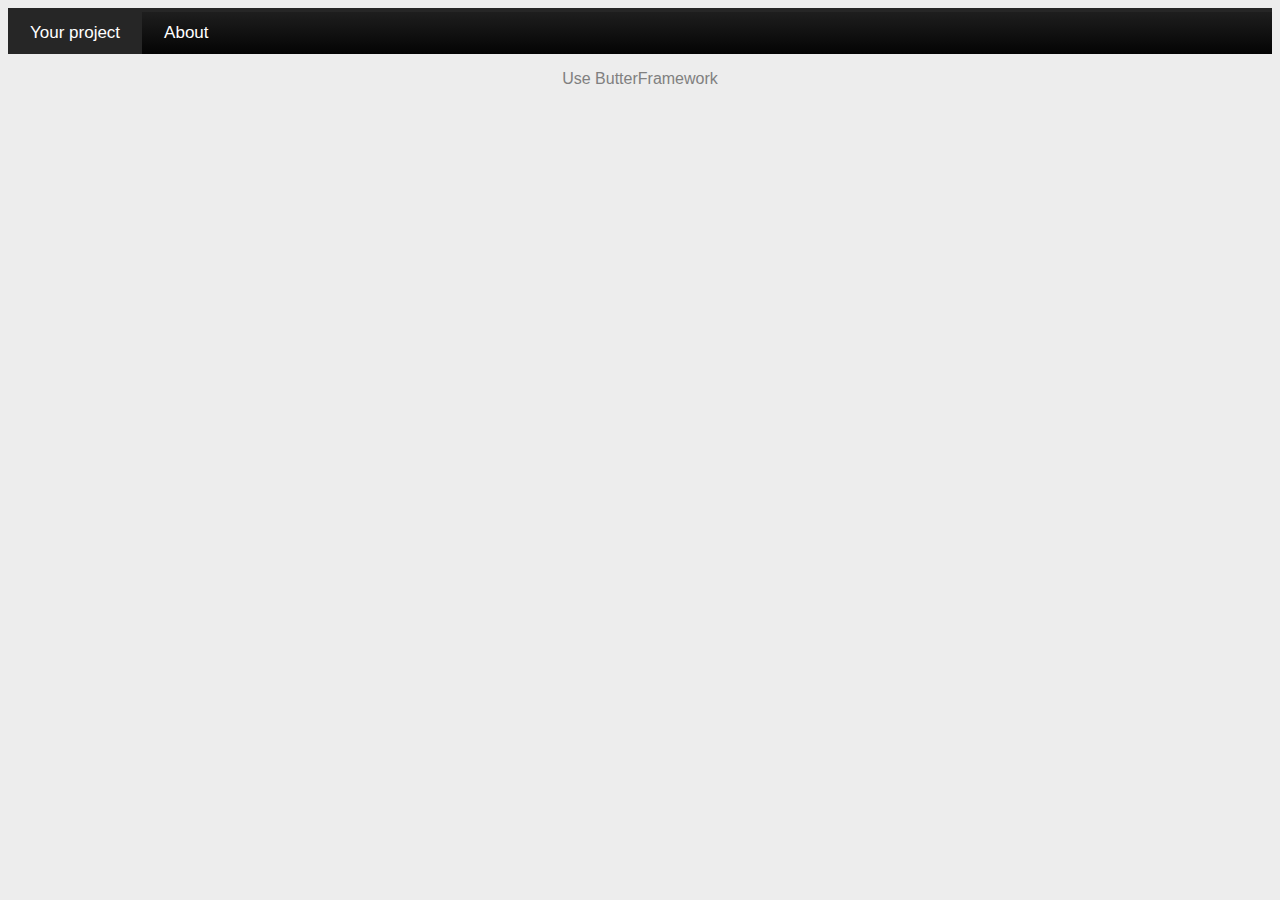
==== index.html @ d0560c75 "Changed name of the file for "index.html"." ====
<!DOCTYPE html>

<html>
<head>
    <meta charset="utf-8">
    <title>Butter's Framework</title>
    <link type="text/css" rel="stylesheet" href="css/bframework.css">
    <link type="text/css" rel="stylesheet" href="css/website.css">
    <!--[if lt IE 9]><script src="js/html5shiv.js"></script><![endif]-->
    <script src="js/jquery-2.1.1.min.js"></script>
    <link rel="icon" type="image/png" href="img/favicon.png"/>
<body>
    <div id="bfbar">
        <ul>
            <li class="active"><a href="#"><span>Your project</span></a></li>
            <li class="last"><a href="#"><span>About</span></a></li>
        </ul>
    </div>
    
    <p id="sdk">Use ButterFramework</p>
           
</body>
</html>
---- css/bframework.css ----
body{background-color:#ebebeb}#bfbar>ul,#bfbar>ul li,#bfbar>ul ul{list-style:none;margin:0;padding:0}#bfbar>ul{position:relative;z-index:597}#bfbar>ul li{float:left;min-height:1px;line-height:1.3em;vertical-align:middle}#bfbar>ul li.hover,#bfbar>ul li:hover{position:relative;z-index:599;cursor:default}#bfbar>ul ul{visibility:hidden;position:absolute;top:100%;left:0;z-index:598;width:100%}#bfbar>ul ul li{float:none}#bfbar>ul ul ul{top:1px;left:99%}#bfbar>ul li:hover>ul{visibility:visible}#bfbar>ul>li.last ul ul{left:auto!important;right:99%}#bfbar>ul>li.last ul{left:auto;right:0}#bfbar>ul>li.last{text-align:right}#bfbar>ul{border-top:4px solid #262626;font-family:Clemente,Arial,sans-serif;font-size:17px;background:#1e1e1e;background:-moz-linear-gradient(top,#1e1e1e 0,#040404 100%);background:-webkit-gradient(linear,left top,left bottom,color-stop(0%,#1e1e1e),color-stop(100%,#040404));background:-webkit-linear-gradient(top,#1e1e1e 0,#040404 100%);background:linear-gradient(top,#1e1e1e 0,#040404 100%);width:auto;zoom:1}#bfbar>ul:before{content:'';display:block}#bfbar>ul:after{content:'';display:table;clear:both}#bfbar>ul li a{display:inline-block;padding:10px 22px}#bfbar>ul>li.active,#bfbar>ul>li.active:hover{background-color:#262626}#bfbar>ul>li>a:link,#bfbar>ul>li>a:active,#bfbar>ul>li>a:visited{color:#fff}#bfbar>ul>li>a:hover{color:#fff}#bfbar>ul ul ul{top:0}#bfbar>ul li li{background-color:#fff;border-bottom:1px solid #ebebeb;font-size:20px}#bfbar>ul li.hover,#bfbar>ul li:hover{background-color:#F5F5F5}#bfbar>ul>li.hover,#bfbar>ul>li:hover{background-color:#262626;-webkit-box-shadow:inset 0 -3px 0 rgba(0,0,0,.15);-moz-box-shadow:inset 0 -3px 0 rgba(0,0,0,.15);box-shadow:inset 0 -3px 0 rgba(0,0,0,.15)}#bfbar>ul a:link,#bfbar>ul a:visited{color:#9a9a9a;text-decoration:none}#bfbar>ul a:hover{color:#9a9a9a}#bfbar>ul a:active{color:#9a9a9a}#bfbar>ul ul{border:1px solid #CCC 9;-webkit-box-shadow:0 0 2px 1px rgba(0,0,0,.15);-moz-box-shadow:0 0 2px 1px rgba(0,0,0,.15);box-shadow:0 0 2px 1px rgba(0,0,0,.15);width:150px}.textgray{color:gray}.textyel{color:#ff0}.textgreen{color:green}.textwhite{color:#fff}.textdblue{color:#00008b}.textdgray{color:#a9a9a9}.textpurp{color:purple}.textbl{color:#000}.textred{color:red}.textdred{color:#8b0000}.textaqua{color:#0ff}.textdaqua{color:#009e7d}.textdgreen{color:#006400}.textlpurple{color:#f0f}.textgold{color:#eaff29}.textdpurple{color:#3a003a}.textpink{color:pink}.textamblue{color:#79f8f8}.textazur1{color:#007fff}.textazur2{color:#1e7fcb}.textlightazur{color:#74d0f1}.textclay{color:#efefef}.backggray{background:gray}.backgyel{background:#ff0}.backggreen{background:green}.backgwhite{background:#fff}.backgdblue{background:#00008b}.backgdgray{background:#a9a9a9}.backgpurp{background:purple}.backgbl{background:#000}.backgred{background:red}.backgdred{background:#8b0000}.backgaqua{background:#0ff}.backgdaqua{background:#009e7d}.backgdgreen{background:#006400}.backglpurple{background:#f0f}.backggold{background:#eaff29}.backgdpurple{background:#3a003a}.backgpink{background:pink}.backgamblue{background:#79f8f8}.backgazur1{background:#007fff}.backgazur2{background:#1e7fcb}.backglightazur{background:#74d0f1}.backgclay{background:#efefef}#sdk{text-align:center;color:gray;float:none}div.padding{padding:4px;border-radius:25px}.liststylenone{list-style-type:none}.floatright{float:right}.floatleft{float:left}.floatnone{float:none}.outlinestylenone{outline-style:none}div.containertab{width:100%;margin:0;border:1px solid gray;line-height:150%}div.headertab{padding:.5em;color:#fff;background-color:gray;clear:left}div.footertab{padding:.5em;color:#fff;background-color:gray;clear:left}h1.headertab{padding:0;margin:0}div.tablefttab{float:left;width:160px;margin:0;padding:1em}div.contenttab{margin-left:190px;border-left:1px solid gray;padding:1em}.textjust{text-align:justify}.textcenter{text-align:center}.textleft{text-align:left}.textright{text-align:right}img.imgcenter{display:block;margin-left:auto;margin-right:auto}@font-face{font-family:Clemente;src:url(font/ClementePDac-ExtraLight.ttf) format('ttf')}h1,h2,h3,h4,h5,h6,p,a{font-family:Clemente,Arial,serif}.text25{font-size:25%}.text50{font-size:50%}.text100{font-size:100%}.text150{font-size:150%}.text200{font-size:200%}.textbold{font-weight:700}.textitalic{font-style:italic}em.noitalic{font-style:normal}a.textdnone{text-decoration:none}.textlinet{text-decoration:line-through}.textover{text-decoration:overline}.textblink{text-decoration:blink}.textupperc{text-transform:uppercase}.textdownc{text-transform:lowercase}.textcapitalz{text-transform:capitalize}.textident10px{text-indent:10px}.textident50px{text-indent:50px}.textident100px{text-indent:100px}p.letterspace5px{letter-spacing:5px}p.letterspace4px{letter-spacing:4px}p.letterspace3px{letter-spacing:3px}p.letterspace2px{letter-spacing:2px}p.letterspace1px{letter-spacing:1px}.wordbreak{word-wrap:break-word}.vhidden{visibility:hidden}.vnone{display:none}.displayinline{display:inline}.displayblock{display:block}#letterspace5px{letter-spacing:5px}#letterspace4px{letter-spacing:4px}#letterspace3px{letter-spacing:3px}#letterspace2px{letter-spacing:2px}#letterspace1px{letter-spacing:1px}#displayinline{display:inline}#vhidden{visibility:hidden}#vnone{display:none}#displayinline{display:inline}#displayblock{display:block}.textshadowb{text-shadow:5px 5px 5px #000}
---- css/website.css ----
/*

-------------------------------------------------
-				 		-
-	Base Template of ButterFramework	-
-				 		-
-------------------------------------------------

*/


body
{	
    background-color: #EDEDED; /* Change background  */
}

#sdk /* 'Use Butterframework' text */
{
    text-align: center;
    color: gray;
    float: none;
}

/* Butterframework Navbar (default) */

#bfbar > ul, #bfbar > ul li, #bfbar > ul ul {
  list-style: none;
  margin: 0;
  padding: 0;
}
#bfbar > ul {
  position: relative;
  z-index: 597;
}
#bfbar > ul li {
  float: left;
  min-height: 1px;
  line-height: 1.3em;
  vertical-align: middle;
}
#bfbar > ul li.hover, #bfbar > ul li:hover {
  position: relative;
  z-index: 599;
  cursor: default;
}
#bfbar > ul ul {
  visibility: hidden;
  position: absolute;
  top: 100%;
  left: 0;
  z-index: 598;
  width: 100%;
}
#bfbar > ul ul li {
  float: none;
}
#bfbar > ul ul ul {
  top: 1px;
  left: 99%;
}
#bfbar > ul li:hover > ul {
  visibility: visible;
}
//Align last drop down 
#bfbar > ul > li.last ul ul {
  left: auto !important;
  right: 99%;
}
#bfbar > ul > li.last ul {
  left: auto;
  right: 0;
}
#bfbar> ul > li.last {
  text-align: right;
}

#bfbar > ul {
  border-top: 4px solid #262626;
  font-family: Clemente, Arial, sans-serif; // TO DO
  font-size: 17px;
  background: #1e1e1e;
  background: -moz-linear-gradient(top, #1e1e1e 0%, #040404 100%);
  background: -webkit-gradient(linear, left top, left bottom, color-stop(0%, #1e1e1e), color-stop(100%, #040404));
  background: -webkit-linear-gradient(top, #1e1e1e 0%, #040404 100%);
  background: linear-gradient(top, #1e1e1e 0%, #040404 100%);
  width: auto;
  zoom: 1;
}
#bfbar > ul:before {
  content: '';
  display: block;
}
#bfbar > ul:after {
  content: '';
  display: table;
  clear: both;
}
#bfbar > ul li a {
  display: inline-block;
  padding: 10px 22px;
}
#bfbar> ul > li.active,
#bfbar > ul > li.active:hover {
  background-color: #262626;
}
#bfbar > ul > li > a:link,
#bfbar> ul > li > a:active,
#bfbar > ul > li > a:visited {
  color: #ffffff;
}
#bfbar > ul > li > a:hover {
  color: #ffffff;
}
#bfbar > ul ul ul {
  top: 0;
}
#bfbar > ul li li {
  background-color: #ffffff;
  border-bottom: 1px solid #ebebeb;
  font-size: 20px;
}
#bfbar > ul li.hover,
#bfbar > ul li:hover {
  background-color: #F5F5F5;
}
#bfbar > ul > li.hover,
#bfbar> ul > li:hover {
  background-color: #262626;
  -webkit-box-shadow: inset 0 -3px 0 rgba(0, 0, 0, 0.15);
  -moz-box-shadow: inset 0 -3px 0 rgba(0, 0, 0, 0.15);
  box-shadow: inset 0 -3px 0 rgba(0, 0, 0, 0.15);
}
#bfbar > ul a:link,
#bfbar > ul a:visited {
  color: #9a9a9a;
  text-decoration: none;
}
#bfbar > ul a:hover {
  color: #9a9a9a;
}
#bfbar > ul a:active {
  color: #9a9a9a;
}
#bfbar > ul ul {
  border: 1px solid #CCC 9;
  -webkit-box-shadow: 0 0px 2px 1px rgba(0, 0, 0, 0.15);
  -moz-box-shadow: 0 0px 2px 1px rgba(0, 0, 0, 0.15);
  box-shadow: 0 0px 2px 1px rgba(0, 0, 0, 0.15);
  width: 150px;
}

/* End of Butterframework navbar */
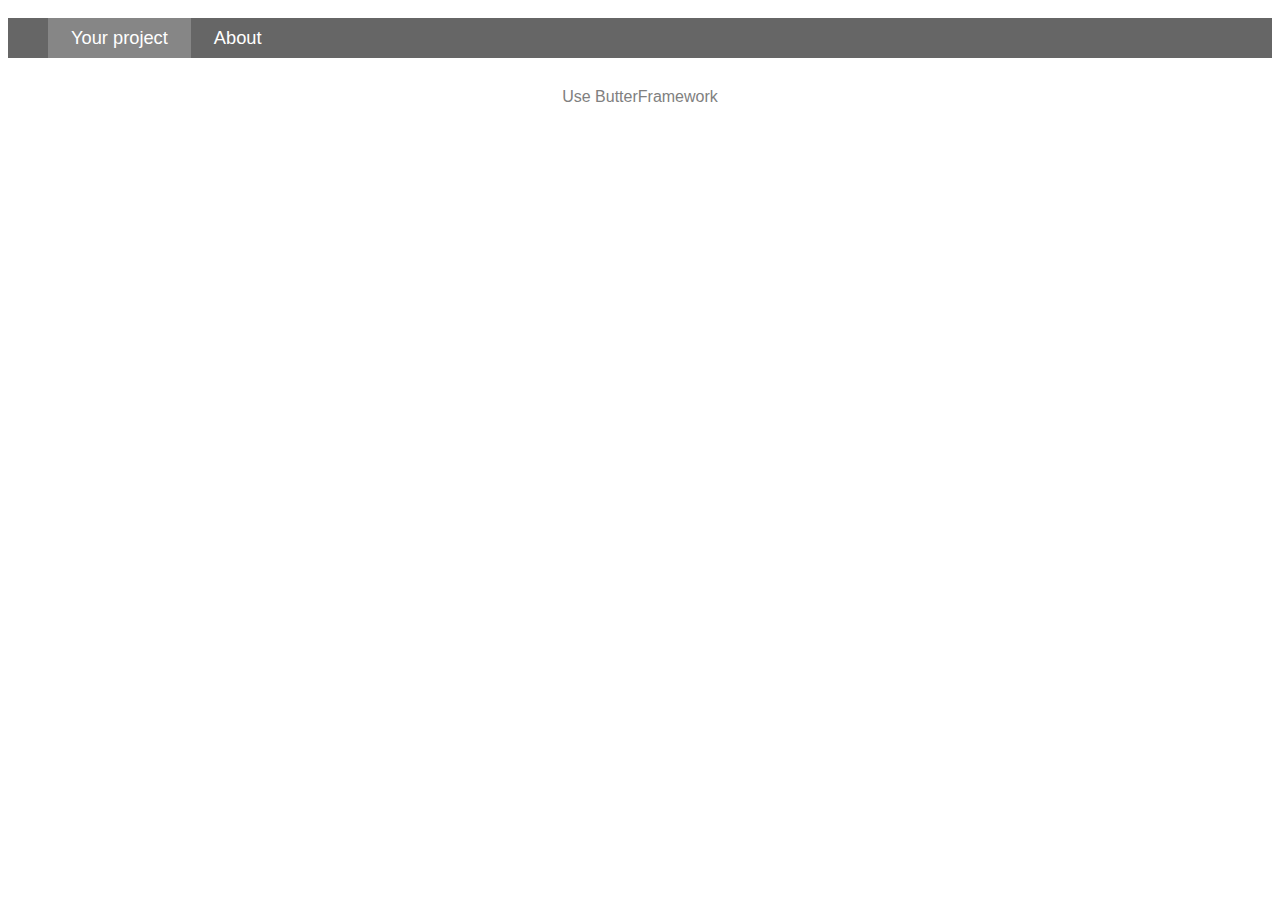
==== commit a5248785: "New responsive navbar" ====
--- a/index.html
+++ b/index.html
@@ -2,22 +2,23 @@
 
 <html>
 <head>
-    <meta charset="utf-8">
-    <title>Butter's Framework</title>
-    <link type="text/css" rel="stylesheet" href="css/bframework.css">
-    <link type="text/css" rel="stylesheet" href="css/website.css">
-    <!--[if lt IE 9]><script src="js/html5shiv.js"></script><![endif]-->
-    <script src="js/jquery-2.1.1.min.js"></script>
+    <meta charset="utf-8" name=viewport content="width=device-width, initial-scale=1">
+    <title>ButterFramework</title>
+    <link rel="stylesheet" type="text/css" media="all" href="bframework/bframework.css">
+    <link type="text/css" rel="stylesheet" href="css/template.css">
+    <script type="text/javascript" src="bframework/bframework.min.js"></script>
     <link rel="icon" type="image/png" href="img/favicon.png"/>
+
 <body>
-    <div id="bfbar">
-        <ul>
-            <li class="active"><a href="#"><span>Your project</span></a></li>
-            <li class="last"><a href="#"><span>About</span></a></li>
-        </ul>
-    </div>
+    <header class="bfnavbar">
+		<nav><ul>
+			<li class="active"><a href="#">Your project</a></li>
+			<li><a href="about.html">About</a></li>
+		</ul></nav>
+	</header>
     
     <p id="sdk">Use ButterFramework</p>
+
            
 </body>
 </html>
--- a/bframework/bframework.css
+++ b/bframework/bframework.css
@@ -0,0 +1 @@
+.textgray{color:gray}.textyel{color:#ff0}.textgreen{color:green}.textwhite{color:#fff}.textdblue{color:#00008b}.textdgray{color:#a9a9a9}.textpurp{color:purple}.textbl{color:#000}.textred{color:red}.textdred{color:#8b0000}.textaqua{color:#0ff}.textdaqua{color:#009e7d}.textdgreen{color:#006400}.textlpurple{color:#f0f}.textgold{color:#e6ff00}.textdpurple{color:#3a003a}.textpink{color:pink}.textamblue{color:#79f8f8}.textazur1{color:#007fff}.textazur2{color:#1e7fcb}.textlightazur{color:#74d0f1}.textclay{color:#efefef}.backggray{background-color:gray}.backgyel{background-color:#ff0}.backggreen{background-color:green}.backgwhite{background-color:#fff}.backgdblue{background-color:#00008b}.backgdgray{background:#a9a9a9}.backgpurp{background-color:purple}.backgbl{background-color:#000}.backgred{background-color:red}.backgdred{background-color:#8b0000}.backgaqua{background-color:#0ff}.backgdaqua{background:#009e7d}.backgdgreen{background-color:#006400}.backglpurple{background-color:#f0f}.backggold{background-color:#e6ff00}.backgdpurple{background-color:#3a003a}.backgpink{background-color:pink}.backgamblue{background-color:#79f8f8}.backgazur1{background-color:#007fff}.backgazur2{background-color:#1e7fcb}.backglightazur{background-color:#74d0f1}.backgclay{background-color:#efefef}.textjust{text-align:justify}.textcenter{text-align:center}.textleft{text-align:left}.textright{text-align:right}.text25{font-size:25%}.text50{font-size:50%}.text100{font-size:100%}.text150{font-size:150%}.text200{font-size:200%}.textbold{font-weight:700}.textitalic{font-style:italic}em.noitalic{font-style:normal}a.textdnone{text-decoration:none}.textlinet{text-decoration:line-through}.textover{text-decoration:overline}.textblink{text-decoration:blink}.textupperc{text-transform:uppercase}.textdownc{text-transform:lowercase}.textcapitalz{text-transform:capitalize}.textident10px{text-indent:10px}.textident50px{text-indent:50px}.textident100px{text-indent:100px}p.letterspace5px{letter-spacing:5px}p.letterspace4px{letter-spacing:4px}p.letterspace3px{letter-spacing:3px}p.letterspace2px{letter-spacing:2px}p.letterspace1px{letter-spacing:1px}.textshadowb{text-shadow:5px 5px 5px #000}button{background:-webkit-gradient(linear,left top,left bottom,color-stop(0.05,#ededed),color-stop(1,#f0f0f0));background:-moz-linear-gradient(center top,#ededed 5%,#f0f0f0 100%);filter:progid:DXImageTransform.Microsoft.gradient(startColorstr='#ededed', endColorstr='#f0f0f0');background-color:#ededed;border-top-left-radius:5px;border-top-right-radius:5px;border-bottom-right-radius:5px;border-bottom-left-radius:5px;text-indent:0;border:1px solid #dcdcdc;display:inline-block;color:#777;font-size:16px;font-weight:700;font-style:normal;height:46px;line-height:46px;width:112px;text-decoration:none;text-align:center;-webkit-appearance:button}button:hover{filter:progid:DXImageTransform.Microsoft.gradient(startColorstr='#f0f0f0', endColorstr='#ededed');background-color:#f0f0f0}button:active{position:relative;top:1px}table{background-color:#fff;border-collapse:collapse}table.table{width:100%;max-width:100%}caption{font-size:105%;text-align:left}table.td,table.tr{position:static;border:1px dotted #ddd;text-align:left}table,td,th{position:static;float:none}h1,h2,h3,h4,h5,h6,p,a,code,button{font-family:Arial,sans-serif}h2{font-size:22px}h3{font-size:20px}h4{font-size:18px}h5{font-size:16px}h6{font-size:14px}html,input,textarea,select,button,code{font-smoothing:antialiased;-o-font-smoothing:antialiased;-ms-font-smoothing:antialiased;-moz-font-smoothing:antialiased;-webkit-font-smoothing:antialiased}.floatright{float:right}.floatleft{float:left}.floatnone{float:none}.outlinestylenone{outline-style:none}.bfnavbar nav{background:#666;font-size:1.143em;height:40px;line-height:30px;margin:0 auto 30px;text-align:center}.bfnavbar nav.ul{list-style:none;margin:0 auto}.bfnavbar nav ul li{float:left;display:inline}.bfnavbar nav a:link,.bfnavbar nav a:visited{color:#fff;display:inline-block;height:30px;padding:5px 23px;text-decoration:none}.bfnavbar nav a:hover,bfnavbar nav a:active,.bfnavbar nav .active a:link,.bfnavbar nav .active a:visited{background:#868686;color:#fff}@media only screen and (min-width:150px) and (max-width:690px){.bfnavbar nav{background:#585858;font-size:1.143em;height:80px;line-height:30px;margin-bottom:0}.bfnavbar nav ul{list-style:none;margin:0 auto;padding-left:0}.bfnavbar nav li{margin-left:0 auto;width:100%}.bfnavbar nav a:link,.bfnavbar nav a:visited{color:#FFF;display:block;height:30px;padding:5px 0;text-decoration:none}.bfnavbar nav a:active,.bfnavbar nav .active a:link,.bfnavbar nav .active a:visited{background:#868686;color:#fff}img{width:100%;height:auto;margin-bottom:3%}}div.padding{padding:4px;border-radius:25px}.liststylenone{list-style-type:none}img.imgcenter{display:block;margin-left:auto;margin-right:auto}.wordbreak{word-wrap:break-word}.vhidden{visibility:hidden}.vnone{display:none}.displayinline{display:inline}.displayblock{display:block}code{background-color:#333;font-size:95%;color:#fff;padding:2px 4px;border-radius:2px;-moz-border-radius:2px;-webkit-border-radius:2px;-o-border-radius:2px}code code.block{word-break:break-all;word-wrap:break-word;border-radius:0;-moz-border-radius:0;-webkit-border-radius:0;-o-border-radius:0}--- a/css/template.css
+++ b/css/template.css
@@ -0,0 +1,153 @@
+/*
+
+-------------------------------------------------
+-				 		-
+-	Base Template of ButterFramework	-
+-				 		-
+-------------------------------------------------
+
+You can Delete ALL OF THIS CONTENT
+*/
+
+
+body
+{	
+    background-color: #FFF; /* Change background  */
+}
+
+#sdk /* 'Use Butterframework' text */
+{
+    text-align: center;
+    color: gray;
+    float: none;
+}
+
+/* Butterframework Navbar (default) */
+
+#bfbar > ul, #bfbar > ul li, #bfbar > ul ul {
+  list-style: none;
+  margin: 0;
+  padding: 0;
+}
+#bfbar > ul {
+  position: relative;
+  z-index: 597;
+}
+#bfbar > ul li {
+  float: left;
+  min-height: 1px;
+  line-height: 1.3em;
+  vertical-align: middle;
+}
+#bfbar > ul li.hover, #bfbar > ul li:hover {
+  position: relative;
+  z-index: 599;
+  cursor: default;
+}
+#bfbar > ul ul {
+  visibility: hidden;
+  position: absolute;
+  top: 100%;
+  left: 0;
+  z-index: 598;
+  width: 100%;
+}
+#bfbar > ul ul li {
+  float: none;
+}
+#bfbar > ul ul ul {
+  top: 1px;
+  left: 99%;
+}
+#bfbar > ul li:hover > ul {
+  visibility: visible;
+}
+//Align last drop down 
+#bfbar > ul > li.last ul ul {
+  left: auto !important;
+  right: 99%;
+}
+#bfbar > ul > li.last ul {
+  left: auto;
+  right: 0;
+}
+#bfbar> ul > li.last {
+  text-align: right;
+}
+
+#bfbar > ul {
+  border-top: 4px solid #262626;
+  font-family: Clemente, Arial, sans-serif; // TO DO
+  font-size: 17px;
+  background: #1e1e1e;
+  background: -moz-linear-gradient(top, #1e1e1e 0%, #040404 100%);
+  background: -webkit-gradient(linear, left top, left bottom, color-stop(0%, #1e1e1e), color-stop(100%, #040404));
+  background: -webkit-linear-gradient(top, #1e1e1e 0%, #040404 100%);
+  background: linear-gradient(top, #1e1e1e 0%, #040404 100%);
+  width: auto;
+  zoom: 1;
+}
+#bfbar > ul:before {
+  content: '';
+  display: block;
+}
+#bfbar > ul:after {
+  content: '';
+  display: table;
+  clear: both;
+}
+#bfbar > ul li a {
+  display: inline-block;
+  padding: 10px 22px;
+}
+#bfbar> ul > li.active,
+#bfbar > ul > li.active:hover {
+  background-color: #262626;
+}
+#bfbar > ul > li > a:link,
+#bfbar> ul > li > a:active,
+#bfbar > ul > li > a:visited {
+  color: #ffffff;
+}
+#bfbar > ul > li > a:hover {
+  color: #ffffff;
+}
+#bfbar > ul ul ul {
+  top: 0;
+}
+#bfbar > ul li li {
+  background-color: #ffffff;
+  border-bottom: 1px solid #ebebeb;
+  font-size: 20px;
+}
+#bfbar > ul li.hover,
+#bfbar > ul li:hover {
+  background-color: #F5F5F5;
+}
+#bfbar > ul > li.hover,
+#bfbar> ul > li:hover {
+  background-color: #262626;
+  -webkit-box-shadow: inset 0 -3px 0 rgba(0, 0, 0, 0.15);
+  -moz-box-shadow: inset 0 -3px 0 rgba(0, 0, 0, 0.15);
+  box-shadow: inset 0 -3px 0 rgba(0, 0, 0, 0.15);
+}
+#bfbar > ul a:link,
+#bfbar > ul a:visited {
+  color: #9a9a9a;
+  text-decoration: none;
+}
+#bfbar > ul a:hover {
+  color: #9a9a9a;
+}
+#bfbar > ul a:active {
+  color: #9a9a9a;
+}
+#bfbar > ul ul {
+  border: 1px solid #CCC 9;
+  -webkit-box-shadow: 0 0px 2px 1px rgba(0, 0, 0, 0.15);
+  -moz-box-shadow: 0 0px 2px 1px rgba(0, 0, 0, 0.15);
+  box-shadow: 0 0px 2px 1px rgba(0, 0, 0, 0.15);
+  width: 150px;
+}
+
+/* End of Butterframework navbar */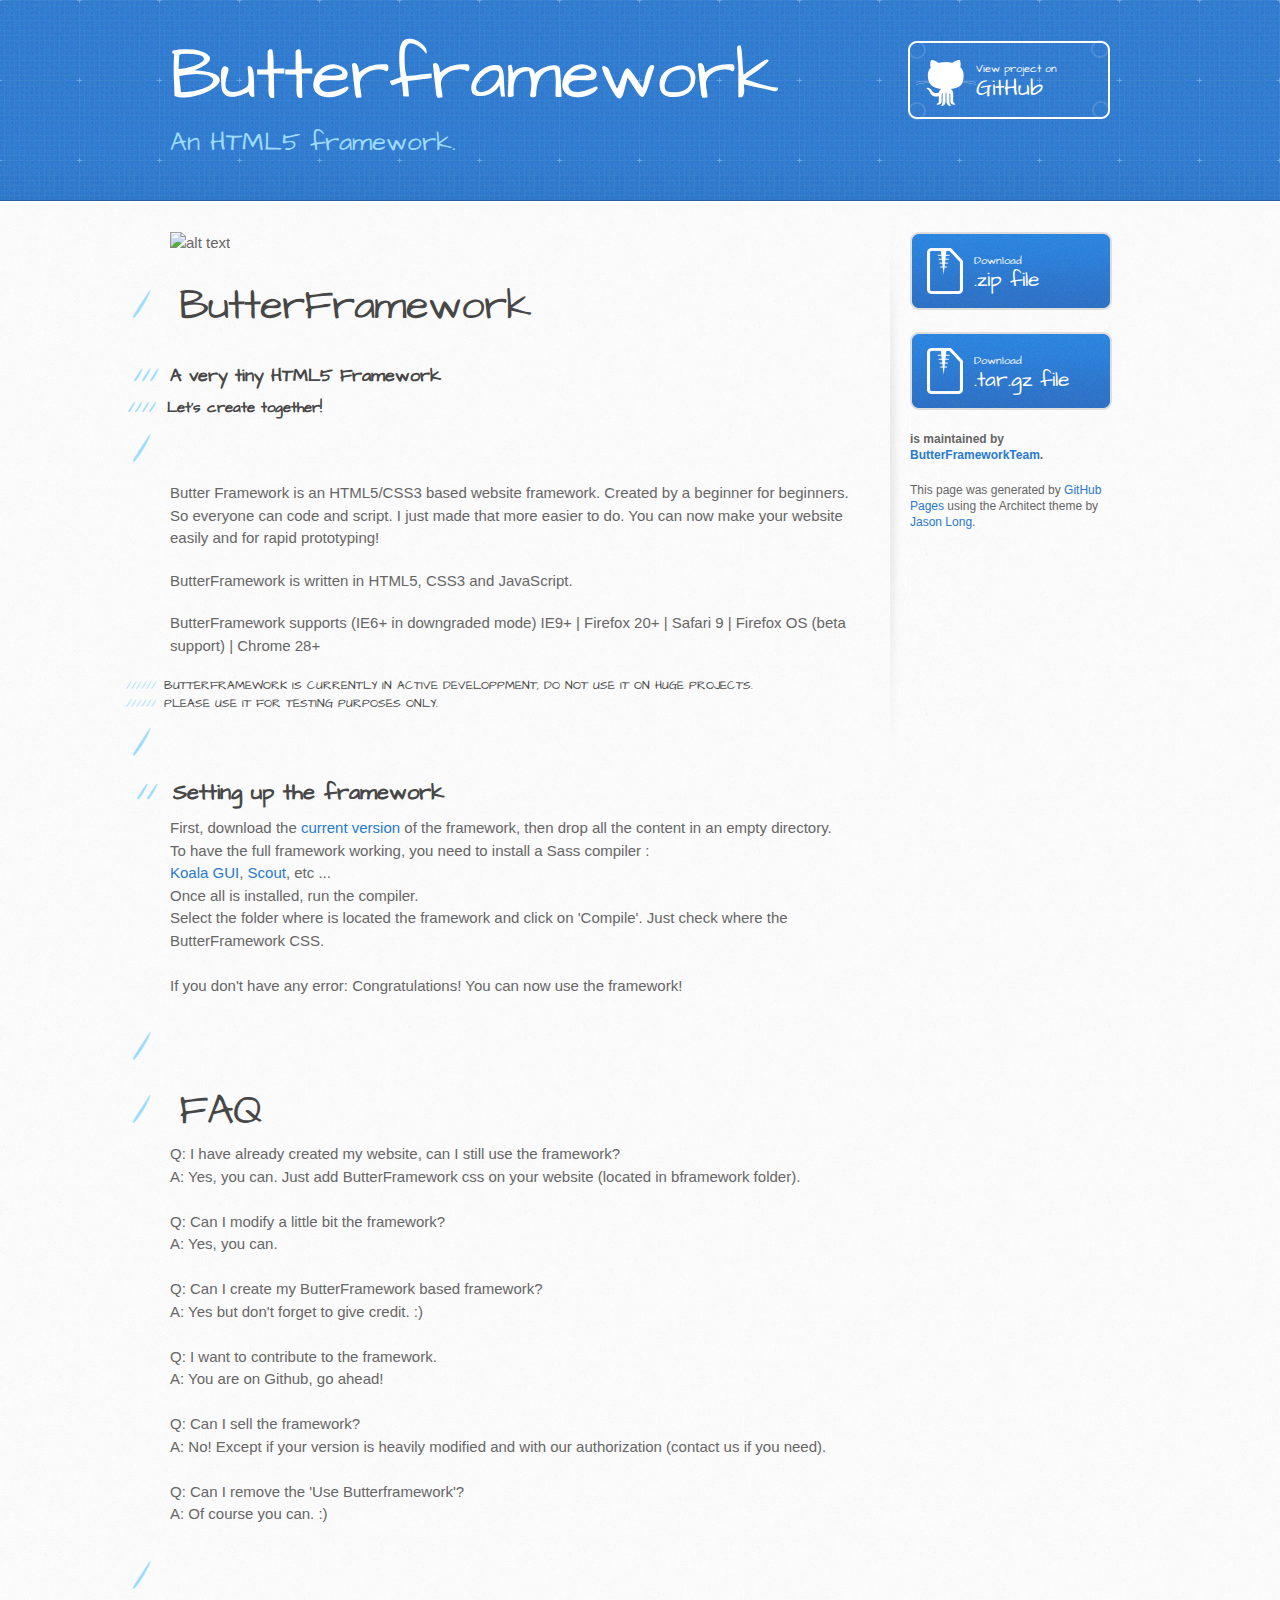
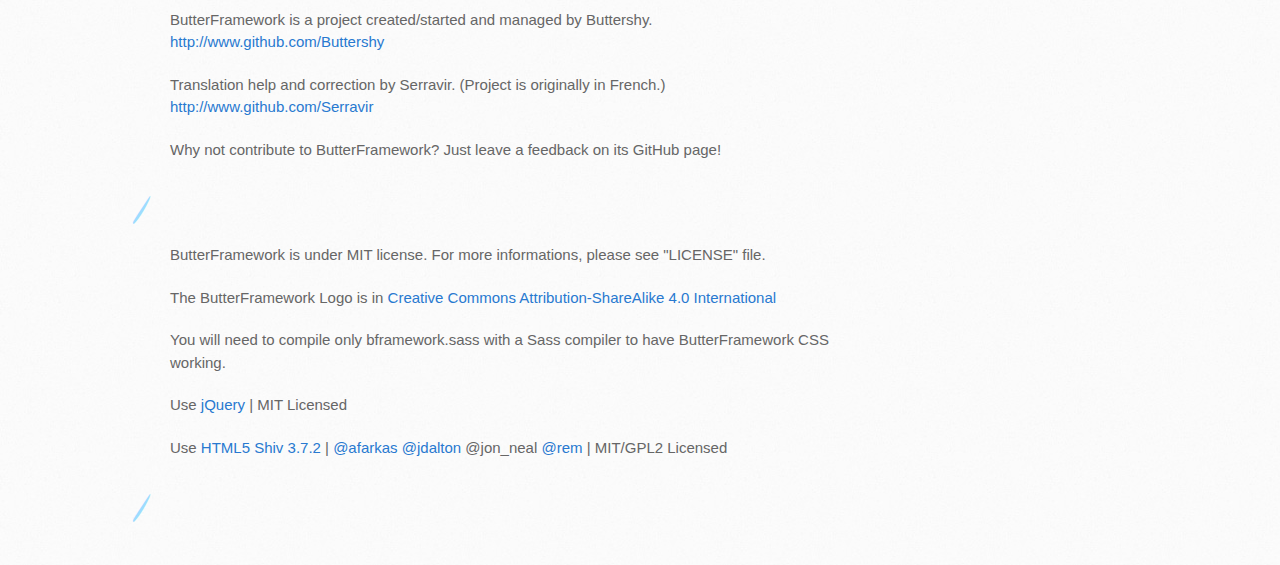
==== commit 39ac3991: "Create gh-pages branch via GitHub" ====
--- a/index.html
+++ b/index.html
@@ -1,24 +1,147 @@
 <!DOCTYPE html>
+<html>
+  <head>
+    <meta charset='utf-8'>
+    <meta http-equiv="X-UA-Compatible" content="chrome=1">
+    <meta name="viewport" content="width=device-width, initial-scale=1, maximum-scale=1">
+    <link href='https://fonts.googleapis.com/css?family=Architects+Daughter' rel='stylesheet' type='text/css'>
+    <link rel="stylesheet" type="text/css" href="stylesheets/stylesheet.css" media="screen">
+    <link rel="stylesheet" type="text/css" href="stylesheets/pygment_trac.css" media="screen">
+    <link rel="stylesheet" type="text/css" href="stylesheets/print.css" media="print">
 
-<html>
-<head>
-    <meta charset="utf-8" name=viewport content="width=device-width, initial-scale=1">
-    <title>ButterFramework</title>
-    <link rel="stylesheet" type="text/css" media="all" href="bframework/bframework.css">
-    <link type="text/css" rel="stylesheet" href="css/template.css">
-    <script type="text/javascript" src="bframework/bframework.min.js"></script>
-    <link rel="icon" type="image/png" href="img/favicon.png"/>
+    <!--[if lt IE 9]>
+    <script src="//html5shiv.googlecode.com/svn/trunk/html5.js"></script>
+    <![endif]-->
 
-<body>
-    <header class="bfnavbar">
-		<nav><ul>
-			<li class="active"><a href="#">Your project</a></li>
-			<li><a href="about.html">About</a></li>
-		</ul></nav>
-	</header>
-    
-    <p id="sdk">Use ButterFramework</p>
+    <title>Butterframework by ButterFrameworkTeam</title>
+  </head>
 
-           
-</body>
+  <body>
+    <header>
+      <div class="inner">
+        <h1>Butterframework</h1>
+        <h2>An HTML5 framework.</h2>
+        <a href="https://github.com/ButterFrameworkTeam/ButterFramework" class="button"><small>View project on</small> GitHub</a>
+      </div>
+    </header>
+
+    <div id="content-wrapper">
+      <div class="inner clearfix">
+        <section id="main-content">
+          <p><img src="http://image.noelshack.com/fichiers/2014/28/1405109768-bftest.png" alt="alt text" title="ButterFramework"></p>
+
+<h1>
+<a name="butterframework" class="anchor" href="#butterframework"><span class="octicon octicon-link"></span></a>ButterFramework</h1>
+
+<h3>
+<a name="a-very-tiny-html5-framework" class="anchor" href="#a-very-tiny-html5-framework"><span class="octicon octicon-link"></span></a>A very tiny HTML5 Framework</h3>
+
+<h4>
+<a name="lets-create-together" class="anchor" href="#lets-create-together"><span class="octicon octicon-link"></span></a>Let's create together!</h4>
+
+<h1></h1>
+
+<p>Butter Framework is an HTML5/CSS3 based website framework. Created by a beginner for beginners.
+So everyone can code and script. I just made that more easier to do.
+You can now make your website easily and for rapid prototyping!</p>
+
+<p>ButterFramework is written in HTML5, CSS3 and JavaScript.</p>
+
+<p>ButterFramework supports (IE6+ in downgraded mode) IE9+ | Firefox 20+ | Safari 9 | Firefox OS (beta support) | Chrome 28+
+<br></p>
+
+<h6>
+<a name="butterframework-is-currently-in-active-developpment-do-not-use-it-on-huge-projects" class="anchor" href="#butterframework-is-currently-in-active-developpment-do-not-use-it-on-huge-projects"><span class="octicon octicon-link"></span></a>BUTTERFRAMEWORK IS CURRENTLY IN ACTIVE DEVELOPPMENT, DO NOT USE IT ON HUGE PROJECTS.</h6>
+
+<h6>
+<a name="please-use-it-for-testing-purposes-only" class="anchor" href="#please-use-it-for-testing-purposes-only"><span class="octicon octicon-link"></span></a>PLEASE USE IT FOR TESTING PURPOSES ONLY.</h6>
+
+<h1></h1>
+
+<h2>
+<a name="setting-up-the-framework" class="anchor" href="#setting-up-the-framework"><span class="octicon octicon-link"></span></a>Setting up the framework</h2>
+
+<p>First, download the <a href="https://github.com/Buttershy/ButterFramework/archive/master.zip">current version</a> of the framework, then drop all the content in an empty directory.<br>
+To have the full framework working, you need to install a Sass compiler :<br>
+<a href="http://koala-app.com/">Koala GUI</a>, <a href="http://mhs.github.io/scout-app/">Scout</a>, etc ...
+<br>
+Once all is installed, run the compiler.<br>
+Select the folder where is located the framework and click on 'Compile'. Just check where the ButterFramework CSS. 
+<br><br>
+If you don't have any error: Congratulations! You can now use the framework!</p>
+
+<h1></h1>
+
+<h1>
+<a name="faq" class="anchor" href="#faq"><span class="octicon octicon-link"></span></a>FAQ</h1>
+
+<p><strong>Q:</strong> I have already created my website, can I still use the framework?
+<br>
+<strong>A:</strong> Yes, you can. Just add ButterFramework css on your website (located in bframework folder).
+<br><br>
+<strong>Q:</strong> Can I modify a little bit the framework?
+<br>
+<strong>A:</strong> Yes, you can.
+<br><br>
+<strong>Q:</strong> Can I create my ButterFramework based framework?
+<br>
+<strong>A:</strong> Yes but don't forget to give credit. :)
+<br><br>
+<strong>Q:</strong> I want to contribute to the framework.
+<br>
+<strong>A:</strong> You are on Github, go ahead! 
+<br><br>
+<strong>Q:</strong> Can I sell the framework?
+<br>
+<strong>A:</strong> No! Except if your version is heavily modified and with our authorization (contact us if you need).
+<br><br>
+<strong>Q:</strong> Can I remove the 'Use Butterframework'?
+<br>
+<strong>A:</strong> Of course you can. :)
+<br></p>
+
+<h1></h1>
+
+<p>ButterFramework is a project created/started and managed by Buttershy.<br>
+<a href="http://www.github.com/Buttershy">http://www.github.com/Buttershy</a></p>
+
+<p>Translation help and correction by Serravir. (Project is originally in French.)<br>
+<a href="http://www.github.com/Serravir">http://www.github.com/Serravir</a></p>
+
+<p>Why not contribute to ButterFramework? Just leave a feedback on its GitHub page!</p>
+
+<h1></h1>
+
+<p>ButterFramework is under MIT license. For more informations, please see "LICENSE" file. </p>
+
+<p>The ButterFramework Logo is in <a href="http://creativecommons.org/licenses/by-sa/4.0/">Creative Commons Attribution-ShareAlike 4.0 International</a></p>
+
+<p>You will need to compile only bframework.sass with a Sass compiler to have ButterFramework CSS working.</p>
+
+<p>Use <a href="https://github.com/jquery/jquery">jQuery</a> | MIT Licensed</p>
+
+<p>Use <a href="https://github.com/aFarkas/html5shiv">HTML5 Shiv 3.7.2</a> | <a href="https://github.com/afarkas" class="user-mention">@afarkas</a> <a href="https://github.com/jdalton" class="user-mention">@jdalton</a> @jon_neal <a href="https://github.com/rem" class="user-mention">@rem</a> | MIT/GPL2 Licensed</p>
+
+<h1></h1>
+        </section>
+
+        <aside id="sidebar">
+          <a href="https://github.com/ButterFrameworkTeam/ButterFramework/zipball/master" class="button">
+            <small>Download</small>
+            .zip file
+          </a>
+          <a href="https://github.com/ButterFrameworkTeam/ButterFramework/tarball/master" class="button">
+            <small>Download</small>
+            .tar.gz file
+          </a>
+
+          <p class="repo-owner"><a href="https://github.com/ButterFrameworkTeam/ButterFramework"></a> is maintained by <a href="https://github.com/ButterFrameworkTeam">ButterFrameworkTeam</a>.</p>
+
+          <p>This page was generated by <a href="https://pages.github.com">GitHub Pages</a> using the Architect theme by <a href="https://twitter.com/jasonlong">Jason Long</a>.</p>
+        </aside>
+      </div>
+    </div>
+
+  
+  </body>
 </html>
--- a/stylesheets/stylesheet.css
+++ b/stylesheets/stylesheet.css
@@ -0,0 +1,478 @@
+/* http://meyerweb.com/eric/tools/css/reset/
+   v2.0 | 20110126
+   License: none (public domain)
+*/
+html, body, div, span, applet, object, iframe,
+h1, h2, h3, h4, h5, h6, p, blockquote, pre,
+a, abbr, acronym, address, big, cite, code,
+del, dfn, em, img, ins, kbd, q, s, samp,
+small, strike, strong, sub, sup, tt, var,
+b, u, i, center,
+dl, dt, dd, ol, ul, li,
+fieldset, form, label, legend,
+table, caption, tbody, tfoot, thead, tr, th, td,
+article, aside, canvas, details, embed,
+figure, figcaption, footer, header, hgroup,
+menu, nav, output, ruby, section, summary,
+time, mark, audio, video {
+	margin: 0;
+	padding: 0;
+	border: 0;
+	font-size: 100%;
+	font: inherit;
+	vertical-align: baseline;
+}
+/* HTML5 display-role reset for older browsers */
+article, aside, details, figcaption, figure,
+footer, header, hgroup, menu, nav, section {
+	display: block;
+}
+body {
+	line-height: 1;
+}
+ol, ul {
+	list-style: none;
+}
+blockquote, q {
+	quotes: none;
+}
+blockquote:before, blockquote:after,
+q:before, q:after {
+	content: '';
+	content: none;
+}
+table {
+	border-collapse: collapse;
+	border-spacing: 0;
+}
+
+/* LAYOUT STYLES */
+body {
+  font-size: 15px;
+  line-height: 1.5;
+  background: #fafafa url(../images/body-bg.jpg) 0 0 repeat;
+  font-family: 'Helvetica Neue', Helvetica, Arial, serif;
+  font-weight: 400;
+  color: #666;
+}
+
+a {
+  color: #2879d0;
+}
+a:hover {
+  color: #2268b2;
+}
+
+header {
+  padding-top: 40px;
+  padding-bottom: 40px;
+  font-family: 'Architects Daughter', 'Helvetica Neue', Helvetica, Arial, serif;
+  background: #2e7bcf url(../images/header-bg.jpg) 0 0 repeat-x;
+  border-bottom: solid 1px #275da1;
+}
+
+header h1 {
+  letter-spacing: -1px;
+  font-size: 72px;
+  color: #fff;
+  line-height: 1;
+  margin-bottom: 0.2em;
+  width: 540px;
+}
+
+header h2 {
+  font-size: 26px;
+  color: #9ddcff;
+  font-weight: normal;
+  line-height: 1.3;
+  width: 540px;
+  letter-spacing: 0;
+}
+
+.inner {
+  position: relative;
+  width: 940px;
+  margin: 0 auto;
+}
+
+#content-wrapper {
+  border-top: solid 1px #fff;
+  padding-top: 30px;
+}
+
+#main-content {
+  width: 690px;
+  float: left;
+}
+
+#main-content img {
+  max-width: 100%;
+}
+
+aside#sidebar {
+  width: 200px;
+  padding-left: 20px;
+  min-height: 504px;
+  float: right;
+  background: transparent url(../images/sidebar-bg.jpg) 0 0 no-repeat;
+  font-size: 12px;
+  line-height: 1.3;
+}
+
+aside#sidebar p.repo-owner,
+aside#sidebar p.repo-owner a {
+  font-weight: bold;
+}
+
+#downloads {
+  margin-bottom: 40px;
+}
+
+a.button {
+  width: 134px;
+  height: 58px;
+  line-height: 1.2;
+  font-size: 23px;
+  color: #fff;
+  padding-left: 68px;
+  padding-top: 22px;
+  font-family: 'Architects Daughter', 'Helvetica Neue', Helvetica, Arial, serif;
+}
+a.button small {
+  display: block;
+  font-size: 11px;
+}
+header a.button {
+  position: absolute;
+  right: 0;
+  top: 0;
+  background: transparent url(../images/github-button.png) 0 0 no-repeat;
+}
+aside a.button {
+  width: 138px;
+  padding-left: 64px;
+  display: block;
+  background: transparent url(../images/download-button.png) 0 0 no-repeat;
+  margin-bottom: 20px;
+  font-size: 21px;
+}
+
+code, pre {
+  font-family: Monaco, "Bitstream Vera Sans Mono", "Lucida Console", Terminal, monospace;
+  color: #222;
+  margin-bottom: 30px;
+  font-size: 13px;
+}
+
+code {
+  background-color: #f2f8fc;
+  border: solid 1px #dbe7f3;
+  padding: 0 3px;
+}
+
+pre {
+  padding: 20px;
+  background: #fff;
+  text-shadow: none;
+  overflow: auto;
+  border: solid 1px #f2f2f2;
+}
+pre code {
+  color: #2879d0;
+  background-color: #fff;
+  border: none;
+  padding: 0;
+}
+
+ul, ol, dl {
+  margin-bottom: 20px;
+}
+
+
+/* COMMON STYLES */
+
+hr {
+  height: 0;
+  margin-top: 1em;
+  margin-bottom: 1em;
+  border: 0;
+  border-top: solid 1px #ddd;
+}
+
+table {
+  width: 100%;
+  border: 1px solid #ebebeb;
+}
+
+th {
+  font-weight: 500;
+}
+
+td {
+  border: 1px solid #ebebeb;
+  text-align: center;
+  font-weight: 300;
+}
+
+form {
+  background: #f2f2f2;
+  padding: 20px;
+
+}
+
+
+/* GENERAL ELEMENT TYPE STYLES */
+
+#main-content h1 {
+  font-family: 'Architects Daughter', 'Helvetica Neue', Helvetica, Arial, serif;
+  font-size: 2.8em;
+  letter-spacing: -1px;
+  color: #474747;
+}
+
+#main-content h1:before {
+  content: "/";
+  color: #9ddcff;
+  padding-right: 0.3em;
+  margin-left: -0.9em;
+}
+
+#main-content h2 {
+  font-family: 'Architects Daughter', 'Helvetica Neue', Helvetica, Arial, serif;
+  font-size: 22px;
+  font-weight: bold;
+  margin-bottom: 8px;
+  color: #474747;
+}
+#main-content h2:before {
+  content: "//";
+  color: #9ddcff;
+  padding-right: 0.3em;
+  margin-left: -1.5em;
+}
+
+#main-content h3 {
+  font-family: 'Architects Daughter', 'Helvetica Neue', Helvetica, Arial, serif;
+  font-size: 18px;
+  font-weight: bold;
+  margin-top: 24px;
+  margin-bottom: 8px;
+  color: #474747;
+}
+
+#main-content h3:before {
+  content: "///";
+  color: #9ddcff;
+  padding-right: 0.3em;
+  margin-left: -2em;
+}
+
+#main-content h4 {
+  font-family: 'Architects Daughter', 'Helvetica Neue', Helvetica, Arial, serif;
+  font-size: 15px;
+  font-weight: bold;
+  color: #474747;
+}
+
+h4:before {
+  content: "////";
+  color: #9ddcff;
+  padding-right: 0.3em;
+  margin-left: -2.8em;
+}
+
+#main-content h5 {
+  font-family: 'Architects Daughter', 'Helvetica Neue', Helvetica, Arial, serif;
+  font-size: 14px;
+  color: #474747;
+}
+h5:before {
+  content: "/////";
+  color: #9ddcff;
+  padding-right: 0.3em;
+  margin-left: -3.2em;
+}
+
+#main-content h6 {
+  font-family: 'Architects Daughter', 'Helvetica Neue', Helvetica, Arial, serif;
+  font-size: .8em;
+  color: #474747;
+}
+h6:before {
+  content: "//////";
+  color: #9ddcff;
+  padding-right: 0.3em;
+  margin-left: -3.7em;
+}
+
+p {
+  margin-bottom: 20px;
+}
+
+a {
+  text-decoration: none;
+}
+
+p a {
+  font-weight: 400;
+}
+
+blockquote {
+  font-size: 1.6em;
+  border-left: 10px solid #e9e9e9;
+  margin-bottom: 20px;
+  padding: 0 0 0 30px;
+}
+
+ul {
+  list-style: disc inside;
+  padding-left: 20px;
+}
+
+ol {
+  list-style: decimal inside;
+  padding-left: 3px;
+}
+
+dl dd {
+  font-style: italic;
+  font-weight: 100;
+}
+
+footer {
+  background: transparent url('../images/hr.png') 0 0 no-repeat;
+  margin-top: 40px;
+  padding-top: 20px;
+  padding-bottom: 30px;
+  font-size: 13px;
+  color: #aaa;
+}
+
+footer a {
+  color: #666;
+}
+footer a:hover {
+  color: #444;
+}
+
+/* MISC */
+.clearfix:after {
+  clear: both;
+  content: '.';
+  display: block;
+  visibility: hidden;
+  height: 0;
+}
+
+.clearfix {display: inline-block;}
+* html .clearfix {height: 1%;}
+.clearfix {display: block;}
+
+/* #Media Queries
+================================================== */
+
+/* Smaller than standard 960 (devices and browsers) */
+@media only screen and (max-width: 959px) {}
+
+/* Tablet Portrait size to standard 960 (devices and browsers) */
+@media only screen and (min-width: 768px) and (max-width: 959px) {
+  .inner {
+    width: 740px;
+  }
+  header h1, header h2 {
+    width: 340px;
+  }
+  header h1 {
+    font-size: 60px;
+  }
+  header h2 {
+    font-size: 30px;
+  }
+  #main-content {
+    width: 490px;
+  }
+  #main-content h1:before,
+  #main-content h2:before,
+  #main-content h3:before,
+  #main-content h4:before,
+  #main-content h5:before,
+  #main-content h6:before {
+    content: none;
+    padding-right: 0;
+    margin-left: 0;
+  }
+}
+
+/* All Mobile Sizes (devices and browser) */
+@media only screen and (max-width: 767px) {
+  .inner {
+    width: 93%;
+  }
+  header {
+    padding: 20px 0;
+  }
+  header .inner {
+    position: relative;
+  }
+  header h1, header h2 {
+    width: 100%;
+  }
+  header h1 {
+    font-size: 48px;
+  }
+  header h2 {
+    font-size: 24px;
+  }
+  header a.button {
+    background-image: none;
+    width: auto;
+    height: auto;
+    display: inline-block;
+    margin-top: 15px;
+    padding: 5px 10px;
+    position: relative;
+    text-align: center;
+    font-size: 13px;
+    line-height: 1;
+    background-color: #9ddcff;
+    color: #2879d0;
+    -moz-border-radius: 5px;
+    -webkit-border-radius: 5px;
+    border-radius: 5px;
+  }
+  header a.button small {
+    font-size: 13px;
+    display: inline;
+  }
+  #main-content,
+  aside#sidebar {
+    float: none;
+    width: 100% ! important;
+  }
+  aside#sidebar {
+    background-image: none;
+    margin-top: 20px;
+    border-top: solid 1px #ddd;
+    padding: 20px 0;
+    min-height: 0;
+  }
+  aside#sidebar a.button {
+    display: none;
+  }
+  #main-content h1:before,
+  #main-content h2:before,
+  #main-content h3:before,
+  #main-content h4:before,
+  #main-content h5:before,
+  #main-content h6:before {
+    content: none;
+    padding-right: 0;
+    margin-left: 0;
+  }
+}
+
+/* Mobile Landscape Size to Tablet Portrait (devices and browsers) */
+@media only screen and (min-width: 480px) and (max-width: 767px) {}
+
+/* Mobile Portrait Size to Mobile Landscape Size (devices and browsers) */
+@media only screen and (max-width: 479px) {}
--- a/stylesheets/pygment_trac.css
+++ b/stylesheets/pygment_trac.css
@@ -0,0 +1,69 @@
+.highlight  { background: #ffffff; }
+.highlight .c { color: #999988; font-style: italic } /* Comment */
+.highlight .err { color: #a61717; background-color: #e3d2d2 } /* Error */
+.highlight .k { font-weight: bold } /* Keyword */
+.highlight .o { font-weight: bold } /* Operator */
+.highlight .cm { color: #999988; font-style: italic } /* Comment.Multiline */
+.highlight .cp { color: #999999; font-weight: bold } /* Comment.Preproc */
+.highlight .c1 { color: #999988; font-style: italic } /* Comment.Single */
+.highlight .cs { color: #999999; font-weight: bold; font-style: italic } /* Comment.Special */
+.highlight .gd { color: #000000; background-color: #ffdddd } /* Generic.Deleted */
+.highlight .gd .x { color: #000000; background-color: #ffaaaa } /* Generic.Deleted.Specific */
+.highlight .ge { font-style: italic } /* Generic.Emph */
+.highlight .gr { color: #aa0000 } /* Generic.Error */
+.highlight .gh { color: #999999 } /* Generic.Heading */
+.highlight .gi { color: #000000; background-color: #ddffdd } /* Generic.Inserted */
+.highlight .gi .x { color: #000000; background-color: #aaffaa } /* Generic.Inserted.Specific */
+.highlight .go { color: #888888 } /* Generic.Output */
+.highlight .gp { color: #555555 } /* Generic.Prompt */
+.highlight .gs { font-weight: bold } /* Generic.Strong */
+.highlight .gu { color: #800080; font-weight: bold; } /* Generic.Subheading */
+.highlight .gt { color: #aa0000 } /* Generic.Traceback */
+.highlight .kc { font-weight: bold } /* Keyword.Constant */
+.highlight .kd { font-weight: bold } /* Keyword.Declaration */
+.highlight .kn { font-weight: bold } /* Keyword.Namespace */
+.highlight .kp { font-weight: bold } /* Keyword.Pseudo */
+.highlight .kr { font-weight: bold } /* Keyword.Reserved */
+.highlight .kt { color: #445588; font-weight: bold } /* Keyword.Type */
+.highlight .m { color: #009999 } /* Literal.Number */
+.highlight .s { color: #d14 } /* Literal.String */
+.highlight .na { color: #008080 } /* Name.Attribute */
+.highlight .nb { color: #0086B3 } /* Name.Builtin */
+.highlight .nc { color: #445588; font-weight: bold } /* Name.Class */
+.highlight .no { color: #008080 } /* Name.Constant */
+.highlight .ni { color: #800080 } /* Name.Entity */
+.highlight .ne { color: #990000; font-weight: bold } /* Name.Exception */
+.highlight .nf { color: #990000; font-weight: bold } /* Name.Function */
+.highlight .nn { color: #555555 } /* Name.Namespace */
+.highlight .nt { color: #000080 } /* Name.Tag */
+.highlight .nv { color: #008080 } /* Name.Variable */
+.highlight .ow { font-weight: bold } /* Operator.Word */
+.highlight .w { color: #bbbbbb } /* Text.Whitespace */
+.highlight .mf { color: #009999 } /* Literal.Number.Float */
+.highlight .mh { color: #009999 } /* Literal.Number.Hex */
+.highlight .mi { color: #009999 } /* Literal.Number.Integer */
+.highlight .mo { color: #009999 } /* Literal.Number.Oct */
+.highlight .sb { color: #d14 } /* Literal.String.Backtick */
+.highlight .sc { color: #d14 } /* Literal.String.Char */
+.highlight .sd { color: #d14 } /* Literal.String.Doc */
+.highlight .s2 { color: #d14 } /* Literal.String.Double */
+.highlight .se { color: #d14 } /* Literal.String.Escape */
+.highlight .sh { color: #d14 } /* Literal.String.Heredoc */
+.highlight .si { color: #d14 } /* Literal.String.Interpol */
+.highlight .sx { color: #d14 } /* Literal.String.Other */
+.highlight .sr { color: #009926 } /* Literal.String.Regex */
+.highlight .s1 { color: #d14 } /* Literal.String.Single */
+.highlight .ss { color: #990073 } /* Literal.String.Symbol */
+.highlight .bp { color: #999999 } /* Name.Builtin.Pseudo */
+.highlight .vc { color: #008080 } /* Name.Variable.Class */
+.highlight .vg { color: #008080 } /* Name.Variable.Global */
+.highlight .vi { color: #008080 } /* Name.Variable.Instance */
+.highlight .il { color: #009999 } /* Literal.Number.Integer.Long */
+
+.type-csharp .highlight .k { color: #0000FF }
+.type-csharp .highlight .kt { color: #0000FF }
+.type-csharp .highlight .nf { color: #000000; font-weight: normal }
+.type-csharp .highlight .nc { color: #2B91AF }
+.type-csharp .highlight .nn { color: #000000 }
+.type-csharp .highlight .s { color: #A31515 }
+.type-csharp .highlight .sc { color: #A31515 }
--- a/stylesheets/print.css
+++ b/stylesheets/print.css
@@ -0,0 +1,226 @@
+html, body, div, span, applet, object, iframe,
+h1, h2, h3, h4, h5, h6, p, blockquote, pre,
+a, abbr, acronym, address, big, cite, code,
+del, dfn, em, img, ins, kbd, q, s, samp,
+small, strike, strong, sub, sup, tt, var,
+b, u, i, center,
+dl, dt, dd, ol, ul, li,
+fieldset, form, label, legend,
+table, caption, tbody, tfoot, thead, tr, th, td,
+article, aside, canvas, details, embed, 
+figure, figcaption, footer, header, hgroup, 
+menu, nav, output, ruby, section, summary,
+time, mark, audio, video {
+  margin: 0;
+  padding: 0;
+  border: 0;
+  font-size: 100%;
+  font: inherit;
+  vertical-align: baseline;
+}
+/* HTML5 display-role reset for older browsers */
+article, aside, details, figcaption, figure, 
+footer, header, hgroup, menu, nav, section {
+  display: block;
+}
+body {
+  line-height: 1;
+}
+ol, ul {
+  list-style: none;
+}
+blockquote, q {
+  quotes: none;
+}
+blockquote:before, blockquote:after,
+q:before, q:after {
+  content: '';
+  content: none;
+}
+table {
+  border-collapse: collapse;
+  border-spacing: 0;
+}
+body {
+  font-size: 13px;
+  line-height: 1.5; 
+  font-family: 'Helvetica Neue', Helvetica, Arial, serif;
+  color: #000;
+}
+
+a {
+  color: #d5000d;
+  font-weight: bold;
+}
+
+header {
+  padding-top: 35px;
+  padding-bottom: 10px;
+}
+
+header h1 {
+  font-weight: bold;
+  letter-spacing: -1px;
+  font-size: 48px;
+  color: #303030;
+  line-height: 1.2;
+}
+
+header h2 {
+  letter-spacing: -1px;
+  font-size: 24px;
+  color: #aaa;
+  font-weight: normal;
+  line-height: 1.3;
+}
+#downloads {
+  display: none;
+}
+#main_content {
+  padding-top: 20px;
+}
+
+code, pre {
+  font-family: Monaco, "Bitstream Vera Sans Mono", "Lucida Console", Terminal;
+  color: #222;
+  margin-bottom: 30px;
+  font-size: 12px;
+}
+
+code {
+  padding: 0 3px;
+}
+
+pre {
+  border: solid 1px #ddd;
+  padding: 20px;
+  overflow: auto;
+}
+pre code {
+  padding: 0;
+}
+
+ul, ol, dl {
+  margin-bottom: 20px;
+}
+
+
+/* COMMON STYLES */
+
+table {
+  width: 100%;
+  border: 1px solid #ebebeb;
+}
+
+th {
+  font-weight: 500;
+}
+
+td {
+  border: 1px solid #ebebeb;
+  text-align: center; 
+  font-weight: 300;
+}
+
+form {
+  background: #f2f2f2;
+  padding: 20px;
+  
+}
+
+
+/* GENERAL ELEMENT TYPE STYLES */
+
+h1 {
+  font-size: 2.8em;
+} 
+
+h2 {
+  font-size: 22px;
+  font-weight: bold;
+  color: #303030;
+  margin-bottom: 8px;
+} 
+
+h3 {
+  color: #d5000d;
+  font-size: 18px;
+  font-weight: bold;
+  margin-bottom: 8px;
+} 
+ 
+h4 {
+  font-size: 16px;
+  color: #303030;
+  font-weight: bold;
+} 
+
+h5 {
+  font-size: 1em;
+  color: #303030;
+} 
+
+h6 {
+  font-size: .8em;
+  color: #303030;
+} 
+
+p {
+  font-weight: 300;
+  margin-bottom: 20px;
+}
+ 
+a {
+  text-decoration: none;
+}
+
+p a {
+  font-weight: 400;
+}
+
+blockquote {
+  font-size: 1.6em;
+  border-left: 10px solid #e9e9e9;
+  margin-bottom: 20px;
+  padding: 0 0 0 30px;
+}
+
+ul li {
+  list-style: disc inside;
+  padding-left: 20px;
+}
+
+ol li {
+  list-style: decimal inside;
+  padding-left: 3px;
+}
+
+dl dd {
+  font-style: italic;
+  font-weight: 100;
+}
+
+footer {
+  margin-top: 40px;
+  padding-top: 20px;
+  padding-bottom: 30px;
+  font-size: 13px;
+  color: #aaa;
+}
+
+footer a {
+  color: #666;
+}
+
+/* MISC */
+.clearfix:after {
+  clear: both;
+  content: '.';
+  display: block;
+  visibility: hidden;
+  height: 0;
+}
+
+.clearfix {display: inline-block;}
+* html .clearfix {height: 1%;}
+.clearfix {display: block;}